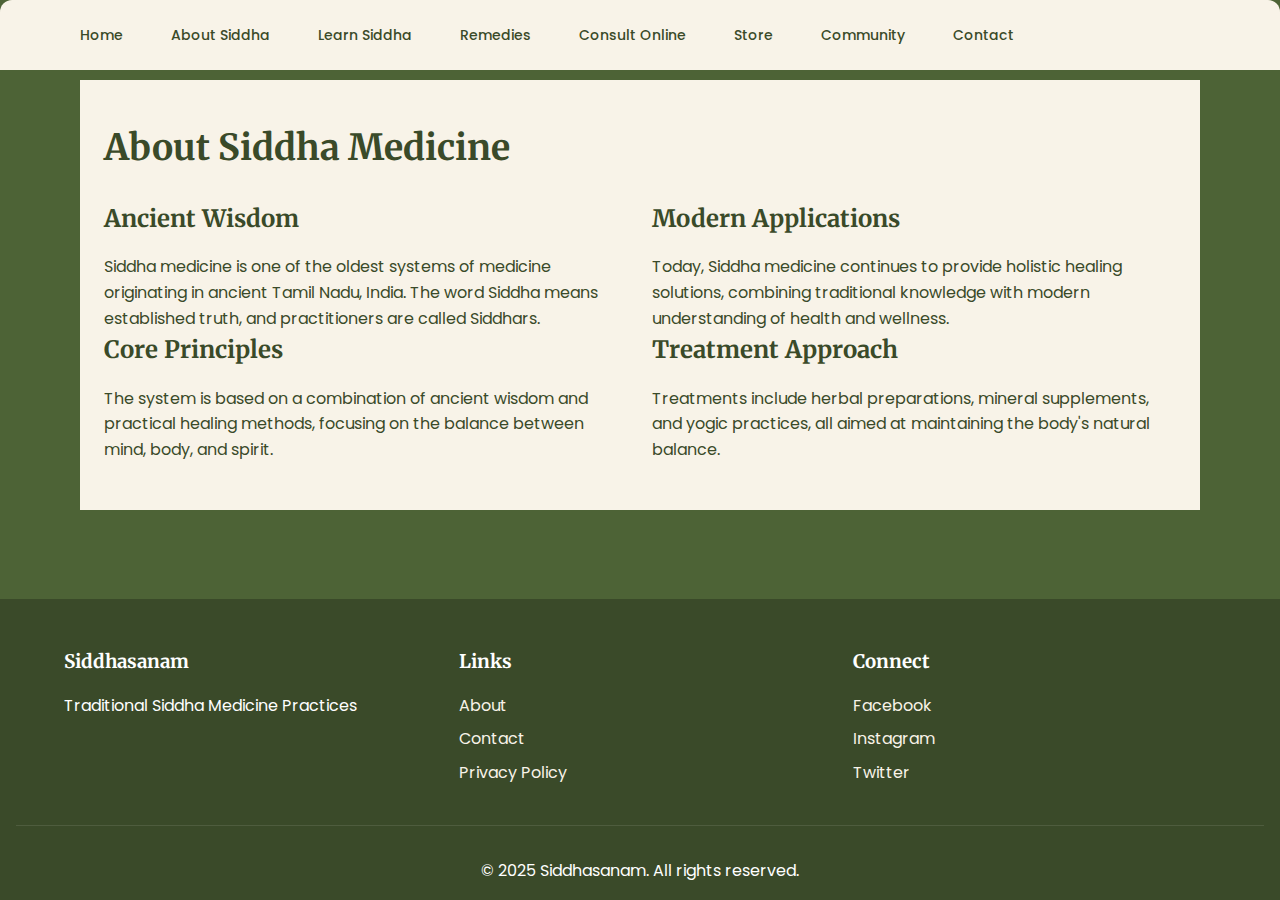
==== about.html @ e197a113 "Refactor: Continue project development" ====
<!DOCTYPE html>
<html lang="en">
  <head>
    <meta charset="UTF-8" />
    <meta name="viewport" content="width=device-width, initial-scale=1.0" />
    <title>About Siddha Medicine - Ancient Healing Tradition</title>
    <meta name="description" content="Learn about the ancient tradition of Siddha medicine, its principles, history, and modern applications in holistic healing." />
    <meta name="author" content="Siddhasanam" />
    
    <link rel="stylesheet" href="styles.css">
    <link href="https://fonts.googleapis.com/css2?family=Merriweather:wght@400;700&family=Poppins:wght@400;500;600;700&display=swap" rel="stylesheet">
    <!-- IMPORTANT: DO NOT REMOVE THIS SCRIPT TAG OR THIS VERY COMMENT! -->
    <script src="https://cdn.gpteng.co/gptengineer.js" type="module"></script>
  </head>

  <body>
    <div class="container">
      <!-- Navigation -->
      <nav class="navbar">
        <div class="navbar-container">
          <a href="index.html" class="nav-link">Home</a>
          <a href="about.html" class="nav-link">About Siddha</a>
          <a href="learn.html" class="nav-link">Learn Siddha</a>
          <a href="remedies.html" class="nav-link">Remedies</a>
          <a href="consult.html" class="nav-link">Consult Online</a>
          <a href="store.html" class="nav-link">Store</a>
          <a href="community.html" class="nav-link">Community</a>
          <a href="contact.html" class="nav-link">Contact</a>
        </div>
      </nav>

      <!-- Page Content Container -->
      <main class="content">
        <div class="py-12 px-6 bg-siddha-light-beige">
          <h1 class="text-4xl font-bold text-siddha-dark-green mb-8">About Siddha Medicine</h1>
          
          <div class="grid grid-cols-1 md:grid-cols-2 gap-8">
            <div class="space-y-6">
              <section>
                <h2 class="text-2xl font-bold text-siddha-dark-green mb-4">Ancient Wisdom</h2>
                <p class="text-siddha-dark-green">Siddha medicine is one of the oldest systems of medicine originating in ancient Tamil Nadu, India. The word Siddha means established truth, and practitioners are called Siddhars.</p>
              </section>
              
              <section>
                <h2 class="text-2xl font-bold text-siddha-dark-green mb-4">Core Principles</h2>
                <p class="text-siddha-dark-green">The system is based on a combination of ancient wisdom and practical healing methods, focusing on the balance between mind, body, and spirit.</p>
              </section>
            </div>

            <div class="space-y-6">
              <section>
                <h2 class="text-2xl font-bold text-siddha-dark-green mb-4">Modern Applications</h2>
                <p class="text-siddha-dark-green">Today, Siddha medicine continues to provide holistic healing solutions, combining traditional knowledge with modern understanding of health and wellness.</p>
              </section>
              
              <section>
                <h2 class="text-2xl font-bold text-siddha-dark-green mb-4">Treatment Approach</h2>
                <p class="text-siddha-dark-green">Treatments include herbal preparations, mineral supplements, and yogic practices, all aimed at maintaining the body's natural balance.</p>
              </section>
            </div>
          </div>
        </div>
      </main>

      <!-- Footer -->
      <footer class="footer">
        <div class="footer-container">
          <div class="footer-section">
            <h3>Siddhasanam</h3>
            <p>Traditional Siddha Medicine Practices</p>
          </div>
          <div class="footer-section">
            <h3>Links</h3>
            <a href="about.html">About</a>
            <a href="contact.html">Contact</a>
            <a href="privacy.html">Privacy Policy</a>
          </div>
          <div class="footer-section">
            <h3>Connect</h3>
            <a href="#">Facebook</a>
            <a href="#">Instagram</a>
            <a href="#">Twitter</a>
          </div>
        </div>
        <div class="footer-bottom">
          <p>&copy; 2025 Siddhasanam. All rights reserved.</p>
        </div>
      </footer>
    </div>

    <script src="scripts.js"></script>
  </body>
</html>
---- styles.css ----
/* Base Styles */
:root {
  --background: hsl(41, 56%, 86%);
  --foreground: hsl(80, 22%, 17%);
  --card: hsl(39, 67%, 95%);
  --card-foreground: hsl(80, 22%, 17%);
  --popover: hsl(39, 67%, 95%);
  --popover-foreground: hsl(80, 22%, 17%);
  --primary: hsl(80, 30%, 30%);
  --primary-foreground: hsl(39, 67%, 95%);
  --secondary: hsl(39, 57%, 80%);
  --secondary-foreground: hsl(80, 22%, 17%);
  --muted: hsl(41, 36%, 86%);
  --muted-foreground: hsl(80, 10%, 40%);
  --accent: hsl(80, 35%, 43%);
  --accent-foreground: hsl(39, 67%, 95%);
  --destructive: hsl(0, 84.2%, 60.2%);
  --destructive-foreground: hsl(39, 67%, 95%);
  --border: hsl(41, 36%, 75%);
  --input: hsl(41, 36%, 75%);
  --ring: hsl(80, 30%, 30%);
  --radius: 0.75rem;

  /* Siddha custom colors */
  --siddha-green: #4D6336;
  --siddha-dark-green: #3A4A29;
  --siddha-beige: #F3E9D2;
  --siddha-light-beige: #F8F3E8;
  --siddha-dark-beige: #E7D7B1;
  --siddha-brown: #A67C52;
  --siddha-light-brown: #C99E67;
  --siddha-accent-green: #6B8E4E;
}

* {
  margin: 0;
  padding: 0;
  box-sizing: border-box;
  border-color: var(--border);
}

body {
  background-color: var(--siddha-green);
  color: var(--foreground);
  font-family: 'Poppins', sans-serif;
  line-height: 1.6;
}

h1, h2, h3, h4, h5, h6 {
  font-family: 'Merriweather', serif;
  font-weight: 700;
  color: var(--siddha-dark-green);
  margin-bottom: 1rem;
}

a {
  text-decoration: none;
  color: inherit;
}

.container {
  display: flex;
  flex-direction: column;
  min-height: 100vh;
}

/* Navbar Styles */
.navbar {
  position: fixed;
  top: 0;
  left: 0;
  right: 0;
  z-index: 50;
  background-color: var(--siddha-light-beige);
  padding: 1rem;
  border-radius: 0.75rem 0.75rem 0 0;
  display: flex;
  align-items: center;
}

.navbar-container {
  display: flex;
  align-items: center;
  justify-content: flex-start;
  gap: 1rem;
  max-width: 72rem;
  margin: 0 auto;
  width: 100%;
}

.nav-link {
  padding: 0.5rem 1rem;
  font-size: 0.875rem;
  font-weight: 500;
  color: var(--siddha-dark-green);
  transition: color 0.2s ease;
}

.nav-link:hover {
  color: var(--siddha-green);
}

/* Mobile Menu Toggle */
.mobile-menu-toggle {
  display: none;
  background: none;
  border: none;
  cursor: pointer;
  padding: 0.5rem;
  margin-right: 1rem;
  z-index: 60;
}

.mobile-menu-toggle span {
  display: block;
  width: 25px;
  height: 3px;
  margin: 5px 0;
  background-color: var(--siddha-dark-green);
  transition: all 0.3s ease;
}

.mobile-menu-toggle.active span:nth-child(1) {
  transform: rotate(-45deg) translate(-5px, 6px);
}

.mobile-menu-toggle.active span:nth-child(2) {
  opacity: 0;
}

.mobile-menu-toggle.active span:nth-child(3) {
  transform: rotate(45deg) translate(-5px, -6px);
}

/* Content Styles */
.content {
  flex: 1;
  padding: 5rem 1rem 2rem 1rem;
  max-width: 72rem;
  margin: 0 auto;
  width: 100%;
}

/* Hero Section */
.hero-section {
  padding: 4rem 0;
  text-align: center;
}

.hero-section h1 {
  font-size: 2.5rem;
  margin-bottom: 1rem;
}

.hero-section p {
  font-size: 1.25rem;
  color: var(--foreground);
  margin-bottom: 2rem;
}

/* Button Styles */
.btn-primary {
  background-color: var(--siddha-green);
  color: white;
  padding: 0.75rem 1.5rem;
  border-radius: 9999px;
  font-weight: 500;
  display: inline-block;
  transition: background-color 0.2s ease;
}

.btn-primary:hover {
  background-color: var(--siddha-dark-green);
}

.btn-secondary {
  background-color: var(--siddha-light-beige);
  color: var(--siddha-dark-green);
  border: 1px solid rgba(58, 74, 41, 0.2);
  padding: 0.75rem 1.5rem;
  border-radius: 9999px;
  font-weight: 500;
  display: inline-block;
  transition: background-color 0.2s ease;
}

.btn-secondary:hover {
  background-color: var(--siddha-dark-beige);
}

/* Card Styles */
.card {
  background-color: var(--siddha-light-beige);
  border-radius: 0.75rem;
  overflow: hidden;
  box-shadow: 0 4px 6px rgba(0, 0, 0, 0.05);
  transition: box-shadow 0.2s ease;
}

.card:hover {
  box-shadow: 0 10px 15px rgba(0, 0, 0, 0.1);
}

.card-header {
  padding: 1.5rem;
  border-bottom: 1px solid var(--border);
}

.card-content {
  padding: 1.5rem;
}

.card-title {
  font-size: 1.25rem;
  margin-bottom: 0.5rem;
}

/* Feature Card Styles */
.feature-card {
  background-color: var(--siddha-light-beige);
  border-radius: 0.75rem;
  padding: 1.5rem;
  display: flex;
  flex-direction: column;
  align-items: center;
  justify-content: center;
  text-align: center;
  gap: 1rem;
  box-shadow: 0 4px 6px rgba(0, 0, 0, 0.05);
  transition: box-shadow 0.2s ease;
}

.feature-card:hover {
  box-shadow: 0 10px 15px rgba(0, 0, 0, 0.1);
}

/* Remedy Card Styles */
.remedy-card {
  background-color: var(--siddha-light-beige);
  border-radius: 0.75rem;
  overflow: hidden;
  transition: box-shadow 0.2s ease;
}

.remedy-card:hover {
  box-shadow: 0 10px 15px rgba(0, 0, 0, 0.1);
}

/* Footer Styles */
.footer {
  background-color: var(--siddha-dark-green);
  color: white;
  padding: 3rem 1rem 1rem 1rem;
  margin-top: 2rem;
}

.footer-container {
  display: flex;
  flex-wrap: wrap;
  justify-content: space-between;
  max-width: 72rem;
  margin: 0 auto;
  gap: 2rem;
}

.footer-section {
  flex: 1;
  min-width: 200px;
}

.footer-section h3 {
  color: white;
  margin-bottom: 1rem;
}

.footer-section a {
  display: block;
  color: var(--siddha-light-beige);
  margin-bottom: 0.5rem;
  transition: color 0.2s ease;
}

.footer-section a:hover {
  color: var(--siddha-beige);
}

.footer-bottom {
  text-align: center;
  padding-top: 2rem;
  margin-top: 2rem;
  border-top: 1px solid rgba(255, 255, 255, 0.1);
}

/* Grid Layout Styles */
.grid {
  display: grid;
  grid-template-columns: repeat(1, 1fr);
  gap: 1.5rem;
}

.grid-cols-1 {
  grid-template-columns: 1fr;
}

.grid-cols-2 {
  grid-template-columns: repeat(2, 1fr);
}

.grid-cols-3 {
  grid-template-columns: repeat(3, 1fr);
}

@media (min-width: 640px) {
  .grid {
    grid-template-columns: repeat(2, 1fr);
  }
  
  .md\:grid-cols-2 {
    grid-template-columns: repeat(2, 1fr);
  }
  
  .md\:grid-cols-3 {
    grid-template-columns: repeat(3, 1fr);
  }
}

@media (min-width: 768px) {
  .grid-3 {
    grid-template-columns: repeat(3, 1fr);
  }
}

/* Responsive Styles */
@media (max-width: 768px) {
  .navbar-container {
    flex-direction: column;
    align-items: flex-start;
    position: fixed;
    top: 0;
    left: -100%;
    width: 80%;
    height: 100vh;
    background-color: var(--siddha-light-beige);
    padding: 5rem 2rem 2rem 2rem;
    transition: left 0.3s ease;
    box-shadow: 0 0 10px rgba(0, 0, 0, 0.1);
    z-index: 50;
  }
  
  .navbar-container.show-mobile-menu {
    left: 0;
  }
  
  .mobile-menu-toggle {
    display: block;
  }
  
  .nav-link {
    padding: 0.75rem 0;
    font-size: 1rem;
    width: 100%;
    border-bottom: 1px solid rgba(0, 0, 0, 0.05);
  }
  
  .content {
    padding-top: 7rem;
  }
  
  .footer-container {
    flex-direction: column;
  }

  .grid {
    grid-template-columns: 1fr;
  }
  
  .grid-3 {
    grid-template-columns: 1fr;
  }
  
  .hero-section h1 {
    font-size: 2rem;
  }
  
  .hero-section p {
    font-size: 1rem;
  }
}

@media (min-width: 640px) and (max-width: 768px) {
  .grid {
    grid-template-columns: repeat(2, 1fr);
  }
}

/* Utility Classes */
.mt-8 {
  margin-top: 2rem;
}

.mb-8 {
  margin-bottom: 2rem;
}

.text-center {
  text-align: center;
}

.flex {
  display: flex;
}

.items-center {
  align-items: center;
}

.justify-center {
  justify-content: center;
}

.gap-2 {
  gap: 0.5rem;
}

.rounded-lg {
  border-radius: 0.5rem;
}

.shadow-sm {
  box-shadow: 0 1px 2px 0 rgba(0, 0, 0, 0.05);
}

.shadow-md {
  box-shadow: 0 4px 6px -1px rgba(0, 0, 0, 0.1), 0 2px 4px -1px rgba(0, 0, 0, 0.06);
}

.p-6 {
  padding: 1.5rem;
}

.px-6 {
  padding-left: 1.5rem;
  padding-right: 1.5rem;
}

.py-12 {
  padding-top: 3rem;
  padding-bottom: 3rem;
}

/* Background Colors */
.bg-siddha-light-beige {
  background-color: var(--siddha-light-beige);
}

.bg-white {
  background-color: white;
}

/* Remedy Detail Page */
.remedy-detail {
  border-radius: var(--radius);
  overflow: hidden;
  box-shadow: 0 4px 6px rgba(0, 0, 0, 0.05);
}

/* Additional Utility Classes */
.w-full {
  width: 100%;
}

.min-h-screen {
  min-height: 100vh;
}

.overflow-hidden {
  overflow: hidden;
}

.shadow-xl {
  box-shadow: 0 20px 25px -5px rgba(0, 0, 0, 0.1), 0 10px 10px -5px rgba(0, 0, 0, 0.04);
}

.rounded-xl {
  border-radius: 0.75rem;
}

.text-siddha-dark-green {
  color: var(--siddha-dark-green);
}

.text-xl {
  font-size: 1.25rem;
  line-height: 1.75rem;
}

.font-bold {
  font-weight: 700;
}

.text-4xl {
  font-size: 2.25rem;
  line-height: 2.5rem;
}

.max-w-6xl {
  max-width: 72rem;
}

.mx-auto {
  margin-left: auto;
  margin-right: auto;
}

.my-8 {
  margin-top: 2rem;
  margin-bottom: 2rem;
}

.pt-16 {
  padding-top: 4rem;
}
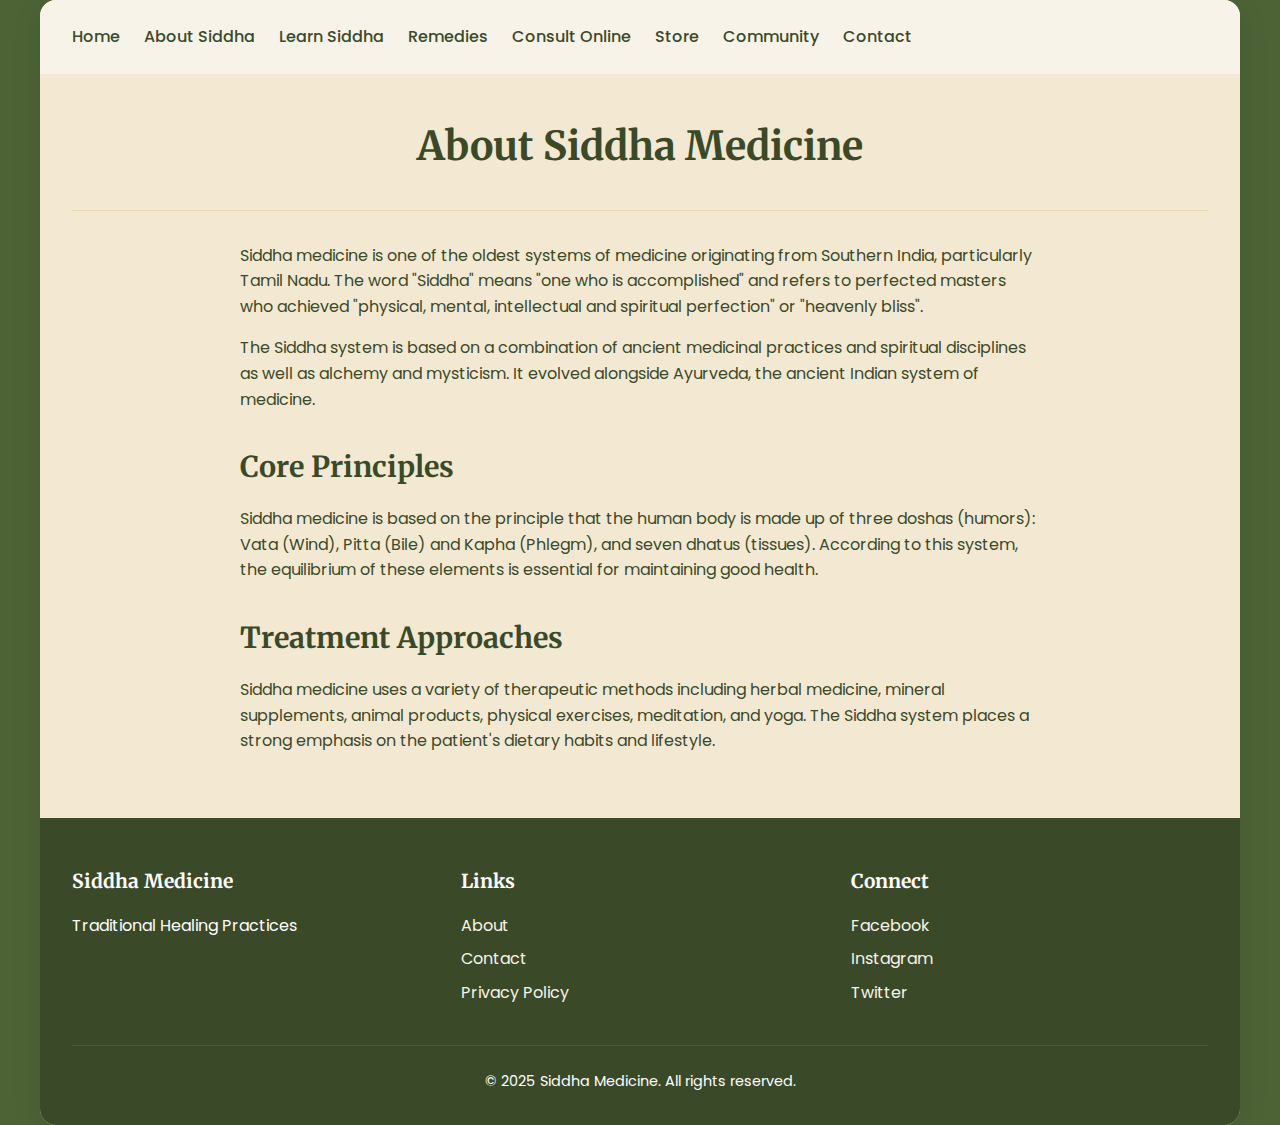
==== commit eecda763: "Create Siddhasanam website" ====
--- a/about.html
+++ b/about.html
@@ -4,9 +4,9 @@
   <head>
     <meta charset="UTF-8" />
     <meta name="viewport" content="width=device-width, initial-scale=1.0" />
-    <title>About Siddha Medicine - Ancient Healing Tradition</title>
-    <meta name="description" content="Learn about the ancient tradition of Siddha medicine, its principles, history, and modern applications in holistic healing." />
-    <meta name="author" content="Siddhasanam" />
+    <title>About Siddha Medicine</title>
+    <meta name="description" content="Learn about the ancient tradition of Siddha medicine and its principles" />
+    <meta name="author" content="Siddha Medicine" />
     
     <link rel="stylesheet" href="styles.css">
     <link href="https://fonts.googleapis.com/css2?family=Merriweather:wght@400;700&family=Poppins:wght@400;500;600;700&display=swap" rel="stylesheet">
@@ -15,7 +15,7 @@
   </head>
 
   <body>
-    <div class="container">
+    <div class="main-container">
       <!-- Navigation -->
       <nav class="navbar">
         <div class="navbar-container">
@@ -28,47 +28,38 @@
           <a href="community.html" class="nav-link">Community</a>
           <a href="contact.html" class="nav-link">Contact</a>
         </div>
+        <button class="mobile-menu-toggle" aria-label="Toggle menu">
+          <span></span>
+          <span></span>
+          <span></span>
+        </button>
       </nav>
 
-      <!-- Page Content Container -->
-      <main class="content">
-        <div class="py-12 px-6 bg-siddha-light-beige">
-          <h1 class="text-4xl font-bold text-siddha-dark-green mb-8">About Siddha Medicine</h1>
+      <!-- Page content -->
+      <main class="page-content">
+        <div class="page-header">
+          <h1>About Siddha Medicine</h1>
+        </div>
+        
+        <section class="content-section">
+          <p>Siddha medicine is one of the oldest systems of medicine originating from Southern India, particularly Tamil Nadu. The word "Siddha" means "one who is accomplished" and refers to perfected masters who achieved "physical, mental, intellectual and spiritual perfection" or "heavenly bliss".</p>
           
-          <div class="grid grid-cols-1 md:grid-cols-2 gap-8">
-            <div class="space-y-6">
-              <section>
-                <h2 class="text-2xl font-bold text-siddha-dark-green mb-4">Ancient Wisdom</h2>
-                <p class="text-siddha-dark-green">Siddha medicine is one of the oldest systems of medicine originating in ancient Tamil Nadu, India. The word Siddha means established truth, and practitioners are called Siddhars.</p>
-              </section>
-              
-              <section>
-                <h2 class="text-2xl font-bold text-siddha-dark-green mb-4">Core Principles</h2>
-                <p class="text-siddha-dark-green">The system is based on a combination of ancient wisdom and practical healing methods, focusing on the balance between mind, body, and spirit.</p>
-              </section>
-            </div>
-
-            <div class="space-y-6">
-              <section>
-                <h2 class="text-2xl font-bold text-siddha-dark-green mb-4">Modern Applications</h2>
-                <p class="text-siddha-dark-green">Today, Siddha medicine continues to provide holistic healing solutions, combining traditional knowledge with modern understanding of health and wellness.</p>
-              </section>
-              
-              <section>
-                <h2 class="text-2xl font-bold text-siddha-dark-green mb-4">Treatment Approach</h2>
-                <p class="text-siddha-dark-green">Treatments include herbal preparations, mineral supplements, and yogic practices, all aimed at maintaining the body's natural balance.</p>
-              </section>
-            </div>
-          </div>
-        </div>
+          <p>The Siddha system is based on a combination of ancient medicinal practices and spiritual disciplines as well as alchemy and mysticism. It evolved alongside Ayurveda, the ancient Indian system of medicine.</p>
+          
+          <h2>Core Principles</h2>
+          <p>Siddha medicine is based on the principle that the human body is made up of three doshas (humors): Vata (Wind), Pitta (Bile) and Kapha (Phlegm), and seven dhatus (tissues). According to this system, the equilibrium of these elements is essential for maintaining good health.</p>
+          
+          <h2>Treatment Approaches</h2>
+          <p>Siddha medicine uses a variety of therapeutic methods including herbal medicine, mineral supplements, animal products, physical exercises, meditation, and yoga. The Siddha system places a strong emphasis on the patient's dietary habits and lifestyle.</p>
+        </section>
       </main>
 
       <!-- Footer -->
       <footer class="footer">
         <div class="footer-container">
           <div class="footer-section">
-            <h3>Siddhasanam</h3>
-            <p>Traditional Siddha Medicine Practices</p>
+            <h3>Siddha Medicine</h3>
+            <p>Traditional Healing Practices</p>
           </div>
           <div class="footer-section">
             <h3>Links</h3>
@@ -84,7 +75,7 @@
           </div>
         </div>
         <div class="footer-bottom">
-          <p>&copy; 2025 Siddhasanam. All rights reserved.</p>
+          <p>&copy; 2025 Siddha Medicine. All rights reserved.</p>
         </div>
       </footer>
     </div>
--- a/styles.css
+++ b/styles.css
@@ -1,27 +1,5 @@
 /* Base Styles */
 :root {
-  --background: hsl(41, 56%, 86%);
-  --foreground: hsl(80, 22%, 17%);
-  --card: hsl(39, 67%, 95%);
-  --card-foreground: hsl(80, 22%, 17%);
-  --popover: hsl(39, 67%, 95%);
-  --popover-foreground: hsl(80, 22%, 17%);
-  --primary: hsl(80, 30%, 30%);
-  --primary-foreground: hsl(39, 67%, 95%);
-  --secondary: hsl(39, 57%, 80%);
-  --secondary-foreground: hsl(80, 22%, 17%);
-  --muted: hsl(41, 36%, 86%);
-  --muted-foreground: hsl(80, 10%, 40%);
-  --accent: hsl(80, 35%, 43%);
-  --accent-foreground: hsl(39, 67%, 95%);
-  --destructive: hsl(0, 84.2%, 60.2%);
-  --destructive-foreground: hsl(39, 67%, 95%);
-  --border: hsl(41, 36%, 75%);
-  --input: hsl(41, 36%, 75%);
-  --ring: hsl(80, 30%, 30%);
-  --radius: 0.75rem;
-
-  /* Siddha custom colors */
   --siddha-green: #4D6336;
   --siddha-dark-green: #3A4A29;
   --siddha-beige: #F3E9D2;
@@ -36,12 +14,11 @@
   margin: 0;
   padding: 0;
   box-sizing: border-box;
-  border-color: var(--border);
 }
 
 body {
   background-color: var(--siddha-green);
-  color: var(--foreground);
+  color: var(--siddha-dark-green);
   font-family: 'Poppins', sans-serif;
   line-height: 1.6;
 }
@@ -50,7 +27,22 @@
   font-family: 'Merriweather', serif;
   font-weight: 700;
   color: var(--siddha-dark-green);
+  margin-bottom: 0.5rem;
+}
+
+h1 {
+  font-size: 2.5rem;
+  line-height: 1.2;
   margin-bottom: 1rem;
+}
+
+h2 {
+  font-size: 2rem;
+  margin-bottom: 1rem;
+}
+
+h3 {
+  font-size: 1.2rem;
 }
 
 a {
@@ -58,465 +50,515 @@
   color: inherit;
 }
 
-.container {
-  display: flex;
-  flex-direction: column;
-  min-height: 100vh;
+p {
+  margin-bottom: 1rem;
+}
+
+.main-container {
+  max-width: 1200px;
+  margin: 0 auto;
+  background-color: var(--siddha-beige);
+  border-radius: 1rem;
+  overflow: hidden;
+  box-shadow: 0 8px 30px rgba(0, 0, 0, 0.1);
 }
 
 /* Navbar Styles */
 .navbar {
-  position: fixed;
-  top: 0;
-  left: 0;
-  right: 0;
-  z-index: 50;
   background-color: var(--siddha-light-beige);
-  padding: 1rem;
-  border-radius: 0.75rem 0.75rem 0 0;
-  display: flex;
-  align-items: center;
+  padding: 1rem 2rem;
+  display: flex;
+  align-items: center;
+  justify-content: space-between;
 }
 
 .navbar-container {
   display: flex;
-  align-items: center;
-  justify-content: flex-start;
-  gap: 1rem;
-  max-width: 72rem;
-  margin: 0 auto;
-  width: 100%;
+  gap: 1.5rem;
 }
 
 .nav-link {
-  padding: 0.5rem 1rem;
-  font-size: 0.875rem;
+  color: var(--siddha-dark-green);
   font-weight: 500;
-  color: var(--siddha-dark-green);
-  transition: color 0.2s ease;
+  padding: 0.5rem 0;
+  transition: color 0.3s ease;
 }
 
 .nav-link:hover {
-  color: var(--siddha-green);
-}
-
-/* Mobile Menu Toggle */
+  color: var(--siddha-brown);
+}
+
 .mobile-menu-toggle {
   display: none;
   background: none;
   border: none;
   cursor: pointer;
-  padding: 0.5rem;
-  margin-right: 1rem;
-  z-index: 60;
 }
 
 .mobile-menu-toggle span {
   display: block;
   width: 25px;
   height: 3px;
+  background-color: var(--siddha-dark-green);
   margin: 5px 0;
+  transition: 0.3s;
+}
+
+/* Hero Section */
+.hero {
+  position: relative;
+  background-color: var(--siddha-dark-beige);
+  padding: 2rem;
+  overflow: hidden;
+}
+
+.hero-content {
+  position: relative;
+  z-index: 1;
+}
+
+.hero-illustration {
+  display: flex;
+  align-items: center;
+  justify-content: center;
+  position: relative;
+  min-height: 400px;
+}
+
+.hero-bg-image {
+  position: absolute;
+  top: 0;
+  left: 0;
+  width: 100%;
+  height: 100%;
+  object-fit: cover;
+  z-index: -1;
+}
+
+.hero-text {
+  text-align: right;
+  max-width: 50%;
+  margin-left: auto;
+  padding: 2rem;
+}
+
+.hero-text p {
+  font-size: 1.2rem;
+  margin-bottom: 2rem;
+}
+
+.hero-buttons {
+  display: flex;
+  gap: 1rem;
+  justify-content: flex-end;
+}
+
+.btn-primary {
   background-color: var(--siddha-dark-green);
-  transition: all 0.3s ease;
-}
-
-.mobile-menu-toggle.active span:nth-child(1) {
-  transform: rotate(-45deg) translate(-5px, 6px);
-}
-
-.mobile-menu-toggle.active span:nth-child(2) {
-  opacity: 0;
-}
-
-.mobile-menu-toggle.active span:nth-child(3) {
-  transform: rotate(45deg) translate(-5px, -6px);
-}
-
-/* Content Styles */
-.content {
-  flex: 1;
-  padding: 5rem 1rem 2rem 1rem;
-  max-width: 72rem;
-  margin: 0 auto;
-  width: 100%;
-}
-
-/* Hero Section */
-.hero-section {
-  padding: 4rem 0;
-  text-align: center;
-}
-
-.hero-section h1 {
-  font-size: 2.5rem;
-  margin-bottom: 1rem;
-}
-
-.hero-section p {
-  font-size: 1.25rem;
-  color: var(--foreground);
-  margin-bottom: 2rem;
-}
-
-/* Button Styles */
-.btn-primary {
-  background-color: var(--siddha-green);
   color: white;
   padding: 0.75rem 1.5rem;
-  border-radius: 9999px;
+  border-radius: 2rem;
   font-weight: 500;
-  display: inline-block;
-  transition: background-color 0.2s ease;
+  transition: background-color 0.3s ease;
 }
 
 .btn-primary:hover {
-  background-color: var(--siddha-dark-green);
+  background-color: var(--siddha-green);
 }
 
 .btn-secondary {
+  background-color: transparent;
+  color: var(--siddha-dark-green);
+  padding: 0.75rem 1.5rem;
+  border-radius: 2rem;
+  border: 1px solid var(--siddha-dark-green);
+  font-weight: 500;
+  transition: background-color 0.3s ease;
+}
+
+.btn-secondary:hover {
+  background-color: rgba(58, 74, 41, 0.1);
+}
+
+/* Quick Links Section */
+.quick-links {
   background-color: var(--siddha-light-beige);
-  color: var(--siddha-dark-green);
-  border: 1px solid rgba(58, 74, 41, 0.2);
-  padding: 0.75rem 1.5rem;
-  border-radius: 9999px;
-  font-weight: 500;
-  display: inline-block;
-  transition: background-color 0.2s ease;
-}
-
-.btn-secondary:hover {
-  background-color: var(--siddha-dark-beige);
-}
-
-/* Card Styles */
-.card {
-  background-color: var(--siddha-light-beige);
-  border-radius: 0.75rem;
-  overflow: hidden;
-  box-shadow: 0 4px 6px rgba(0, 0, 0, 0.05);
-  transition: box-shadow 0.2s ease;
-}
-
-.card:hover {
-  box-shadow: 0 10px 15px rgba(0, 0, 0, 0.1);
-}
-
-.card-header {
-  padding: 1.5rem;
-  border-bottom: 1px solid var(--border);
-}
-
-.card-content {
-  padding: 1.5rem;
-}
-
-.card-title {
-  font-size: 1.25rem;
-  margin-bottom: 0.5rem;
-}
-
-/* Feature Card Styles */
-.feature-card {
-  background-color: var(--siddha-light-beige);
-  border-radius: 0.75rem;
+  padding: 2rem;
+}
+
+.card-container {
+  display: grid;
+  grid-template-columns: repeat(4, 1fr);
+  gap: 1rem;
+}
+
+.quick-link-card {
+  background-color: var(--siddha-beige);
+  border-radius: 0.5rem;
   padding: 1.5rem;
   display: flex;
   flex-direction: column;
   align-items: center;
   justify-content: center;
   text-align: center;
-  gap: 1rem;
-  box-shadow: 0 4px 6px rgba(0, 0, 0, 0.05);
-  transition: box-shadow 0.2s ease;
-}
-
-.feature-card:hover {
-  box-shadow: 0 10px 15px rgba(0, 0, 0, 0.1);
-}
-
-/* Remedy Card Styles */
+  transition: transform 0.3s ease, box-shadow 0.3s ease;
+  box-shadow: 0 2px 8px rgba(0, 0, 0, 0.05);
+}
+
+.quick-link-card:hover {
+  transform: translateY(-5px);
+  box-shadow: 0 8px 16px rgba(0, 0, 0, 0.1);
+}
+
+.icon {
+  width: 48px;
+  height: 48px;
+  margin-bottom: 1rem;
+}
+
+.icon svg {
+  width: 100%;
+  height: 100%;
+}
+
+/* Learn Section */
+.learn-section {
+  padding: 3rem 2rem;
+  background-color: var(--siddha-beige);
+}
+
+.section-content {
+  display: flex;
+  align-items: center;
+  gap: 2rem;
+}
+
+.section-text {
+  flex: 1;
+}
+
+.section-image {
+  flex: 1;
+  border-radius: 0.5rem;
+  overflow: hidden;
+}
+
+.learn-image {
+  width: 100%;
+  height: auto;
+  border-radius: 0.5rem;
+  aspect-ratio: 4/3;
+  object-fit: cover;
+}
+
+.text-link {
+  color: var(--siddha-dark-green);
+  font-weight: 600;
+  position: relative;
+  display: inline-block;
+  margin-top: 1rem;
+}
+
+.text-link::after {
+  content: '';
+  position: absolute;
+  width: 100%;
+  height: 2px;
+  bottom: -2px;
+  left: 0;
+  background-color: var(--siddha-dark-green);
+  transform: scaleX(0);
+  transform-origin: bottom right;
+  transition: transform 0.3s ease-out;
+}
+
+.text-link:hover::after {
+  transform: scaleX(1);
+  transform-origin: bottom left;
+}
+
+/* Remedies Section */
+.remedies-section {
+  padding: 3rem 2rem;
+  background-color: var(--siddha-beige);
+}
+
+.remedies-container {
+  display: grid;
+  grid-template-columns: repeat(3, 1fr);
+  gap: 1.5rem;
+  margin-top: 1.5rem;
+}
+
 .remedy-card {
   background-color: var(--siddha-light-beige);
-  border-radius: 0.75rem;
+  border-radius: 0.5rem;
   overflow: hidden;
-  transition: box-shadow 0.2s ease;
+  transition: transform 0.3s ease, box-shadow 0.3s ease;
 }
 
 .remedy-card:hover {
-  box-shadow: 0 10px 15px rgba(0, 0, 0, 0.1);
-}
-
-/* Footer Styles */
+  transform: translateY(-5px);
+  box-shadow: 0 8px 16px rgba(0, 0, 0, 0.1);
+}
+
+.remedy-image {
+  height: 180px;
+  overflow: hidden;
+}
+
+.remedy-img {
+  width: 100%;
+  height: 100%;
+  object-fit: cover;
+}
+
+.remedy-card h3 {
+  padding: 1rem;
+  font-size: 1rem;
+}
+
+/* Community Section */
+.community-section {
+  padding: 3rem 2rem;
+  background-color: var(--siddha-beige);
+}
+
+.section-header {
+  display: flex;
+  justify-content: space-between;
+  align-items: center;
+  margin-bottom: 1.5rem;
+}
+
+.view-more {
+  color: var(--siddha-dark-green);
+  font-weight: 500;
+  display: flex;
+  align-items: center;
+}
+
+.view-more span {
+  font-size: 1.5rem;
+  margin-left: 0.25rem;
+}
+
+.event-card {
+  display: flex;
+  align-items: center;
+  background-color: var(--siddha-light-beige);
+  border-radius: 0.5rem;
+  padding: 1rem;
+  margin-bottom: 1rem;
+  transition: transform 0.3s ease, box-shadow 0.3s ease;
+}
+
+.event-card:hover {
+  transform: translateY(-3px);
+  box-shadow: 0 6px 12px rgba(0, 0, 0, 0.08);
+}
+
+.event-date {
+  margin-right: 1.5rem;
+  text-align: center;
+}
+
+.calendar-icon {
+  background-color: var(--siddha-beige);
+  border-radius: 0.25rem;
+  display: flex;
+  flex-direction: column;
+  width: 3rem;
+  height: 3.5rem;
+  justify-content: center;
+  align-items: center;
+  font-weight: 600;
+}
+
+.month {
+  font-size: 0.75rem;
+  color: var(--siddha-dark-green);
+}
+
+.day {
+  font-size: 1.25rem;
+  font-weight: 700;
+  color: var(--siddha-brown);
+}
+
+.event-details h3 {
+  font-size: 1.1rem;
+}
+
+.event-tag {
+  font-size: 0.8rem;
+  color: var(--siddha-brown);
+  font-weight: normal;
+}
+
+/* Page Content */
+.page-content {
+  padding: 3rem 2rem;
+  background-color: var(--siddha-beige);
+}
+
+.page-header {
+  text-align: center;
+  margin-bottom: 2rem;
+  padding-bottom: 1.5rem;
+  border-bottom: 1px solid var(--siddha-dark-beige);
+}
+
+.content-section {
+  max-width: 800px;
+  margin: 0 auto;
+}
+
+.content-section h2 {
+  margin-top: 2rem;
+  font-size: 1.8rem;
+}
+
+.content-section p {
+  color: var(--siddha-dark-green);
+}
+
+/* Footer */
 .footer {
   background-color: var(--siddha-dark-green);
   color: white;
-  padding: 3rem 1rem 1rem 1rem;
-  margin-top: 2rem;
+  padding: 3rem 2rem 1rem;
 }
 
 .footer-container {
-  display: flex;
-  flex-wrap: wrap;
-  justify-content: space-between;
-  max-width: 72rem;
-  margin: 0 auto;
+  display: grid;
+  grid-template-columns: repeat(3, 1fr);
   gap: 2rem;
-}
-
-.footer-section {
-  flex: 1;
-  min-width: 200px;
+  margin-bottom: 2rem;
 }
 
 .footer-section h3 {
   color: white;
   margin-bottom: 1rem;
+  font-size: 1.2rem;
 }
 
 .footer-section a {
   display: block;
   color: var(--siddha-light-beige);
   margin-bottom: 0.5rem;
-  transition: color 0.2s ease;
+  transition: color 0.3s ease;
 }
 
 .footer-section a:hover {
-  color: var(--siddha-beige);
+  color: var(--siddha-light-brown);
 }
 
 .footer-bottom {
   text-align: center;
-  padding-top: 2rem;
-  margin-top: 2rem;
+  padding-top: 1.5rem;
   border-top: 1px solid rgba(255, 255, 255, 0.1);
-}
-
-/* Grid Layout Styles */
-.grid {
-  display: grid;
-  grid-template-columns: repeat(1, 1fr);
-  gap: 1.5rem;
-}
-
-.grid-cols-1 {
-  grid-template-columns: 1fr;
-}
-
-.grid-cols-2 {
-  grid-template-columns: repeat(2, 1fr);
-}
-
-.grid-cols-3 {
-  grid-template-columns: repeat(3, 1fr);
-}
-
-@media (min-width: 640px) {
-  .grid {
+  font-size: 0.9rem;
+}
+
+/* Responsive Styles */
+@media (max-width: 1024px) {
+  .card-container {
     grid-template-columns: repeat(2, 1fr);
   }
   
-  .md\:grid-cols-2 {
+  .remedies-container {
     grid-template-columns: repeat(2, 1fr);
   }
   
-  .md\:grid-cols-3 {
-    grid-template-columns: repeat(3, 1fr);
-  }
-}
-
-@media (min-width: 768px) {
-  .grid-3 {
-    grid-template-columns: repeat(3, 1fr);
-  }
-}
-
-/* Responsive Styles */
+  .section-content {
+    flex-direction: column;
+  }
+  
+  .hero-text {
+    max-width: 80%;
+  }
+}
+
 @media (max-width: 768px) {
+  h1 {
+    font-size: 2rem;
+  }
+  
   .navbar-container {
-    flex-direction: column;
-    align-items: flex-start;
     position: fixed;
     top: 0;
     left: -100%;
     width: 80%;
     height: 100vh;
     background-color: var(--siddha-light-beige);
-    padding: 5rem 2rem 2rem 2rem;
+    flex-direction: column;
+    padding: 5rem 2rem 2rem;
+    z-index: 100;
     transition: left 0.3s ease;
-    box-shadow: 0 0 10px rgba(0, 0, 0, 0.1);
-    z-index: 50;
-  }
-  
-  .navbar-container.show-mobile-menu {
+  }
+  
+  .navbar-container.active {
     left: 0;
+    box-shadow: 0 0 15px rgba(0, 0, 0, 0.2);
   }
   
   .mobile-menu-toggle {
     display: block;
-  }
-  
-  .nav-link {
-    padding: 0.75rem 0;
-    font-size: 1rem;
+    z-index: 101;
+  }
+  
+  .mobile-menu-toggle.active span:nth-child(1) {
+    transform: rotate(45deg) translate(5px, 5px);
+  }
+  
+  .mobile-menu-toggle.active span:nth-child(2) {
+    opacity: 0;
+  }
+  
+  .mobile-menu-toggle.active span:nth-child(3) {
+    transform: rotate(-45deg) translate(5px, -5px);
+  }
+  
+  .hero-text {
+    text-align: center;
+    max-width: 100%;
+    margin: 0 auto;
+  }
+  
+  .hero-buttons {
+    justify-content: center;
+  }
+  
+  .remedies-container {
+    grid-template-columns: 1fr;
+  }
+  
+  .footer-container {
+    grid-template-columns: 1fr;
+  }
+}
+
+@media (max-width: 480px) {
+  .card-container {
+    grid-template-columns: 1fr;
+  }
+  
+  .main-container {
+    border-radius: 0;
+  }
+  
+  .btn-primary, .btn-secondary {
     width: 100%;
-    border-bottom: 1px solid rgba(0, 0, 0, 0.05);
-  }
-  
-  .content {
-    padding-top: 7rem;
-  }
-  
-  .footer-container {
+    text-align: center;
+    margin-bottom: 0.5rem;
+  }
+  
+  .hero-buttons {
     flex-direction: column;
   }
 
-  .grid {
-    grid-template-columns: 1fr;
-  }
-  
-  .grid-3 {
-    grid-template-columns: 1fr;
-  }
-  
-  .hero-section h1 {
-    font-size: 2rem;
-  }
-  
-  .hero-section p {
-    font-size: 1rem;
-  }
-}
-
-@media (min-width: 640px) and (max-width: 768px) {
-  .grid {
-    grid-template-columns: repeat(2, 1fr);
-  }
-}
-
-/* Utility Classes */
-.mt-8 {
-  margin-top: 2rem;
-}
-
-.mb-8 {
-  margin-bottom: 2rem;
-}
-
-.text-center {
-  text-align: center;
-}
-
-.flex {
-  display: flex;
-}
-
-.items-center {
-  align-items: center;
-}
-
-.justify-center {
-  justify-content: center;
-}
-
-.gap-2 {
-  gap: 0.5rem;
-}
-
-.rounded-lg {
-  border-radius: 0.5rem;
-}
-
-.shadow-sm {
-  box-shadow: 0 1px 2px 0 rgba(0, 0, 0, 0.05);
-}
-
-.shadow-md {
-  box-shadow: 0 4px 6px -1px rgba(0, 0, 0, 0.1), 0 2px 4px -1px rgba(0, 0, 0, 0.06);
-}
-
-.p-6 {
-  padding: 1.5rem;
-}
-
-.px-6 {
-  padding-left: 1.5rem;
-  padding-right: 1.5rem;
-}
-
-.py-12 {
-  padding-top: 3rem;
-  padding-bottom: 3rem;
-}
-
-/* Background Colors */
-.bg-siddha-light-beige {
-  background-color: var(--siddha-light-beige);
-}
-
-.bg-white {
-  background-color: white;
-}
-
-/* Remedy Detail Page */
-.remedy-detail {
-  border-radius: var(--radius);
-  overflow: hidden;
-  box-shadow: 0 4px 6px rgba(0, 0, 0, 0.05);
-}
-
-/* Additional Utility Classes */
-.w-full {
-  width: 100%;
-}
-
-.min-h-screen {
-  min-height: 100vh;
-}
-
-.overflow-hidden {
-  overflow: hidden;
-}
-
-.shadow-xl {
-  box-shadow: 0 20px 25px -5px rgba(0, 0, 0, 0.1), 0 10px 10px -5px rgba(0, 0, 0, 0.04);
-}
-
-.rounded-xl {
-  border-radius: 0.75rem;
-}
-
-.text-siddha-dark-green {
-  color: var(--siddha-dark-green);
-}
-
-.text-xl {
-  font-size: 1.25rem;
-  line-height: 1.75rem;
-}
-
-.font-bold {
-  font-weight: 700;
-}
-
-.text-4xl {
-  font-size: 2.25rem;
-  line-height: 2.5rem;
-}
-
-.max-w-6xl {
-  max-width: 72rem;
-}
-
-.mx-auto {
-  margin-left: auto;
-  margin-right: auto;
-}
-
-.my-8 {
-  margin-top: 2rem;
-  margin-bottom: 2rem;
-}
-
-.pt-16 {
-  padding-top: 4rem;
-}
+  .page-content {
+    padding: 2rem 1rem;
+  }
+}
